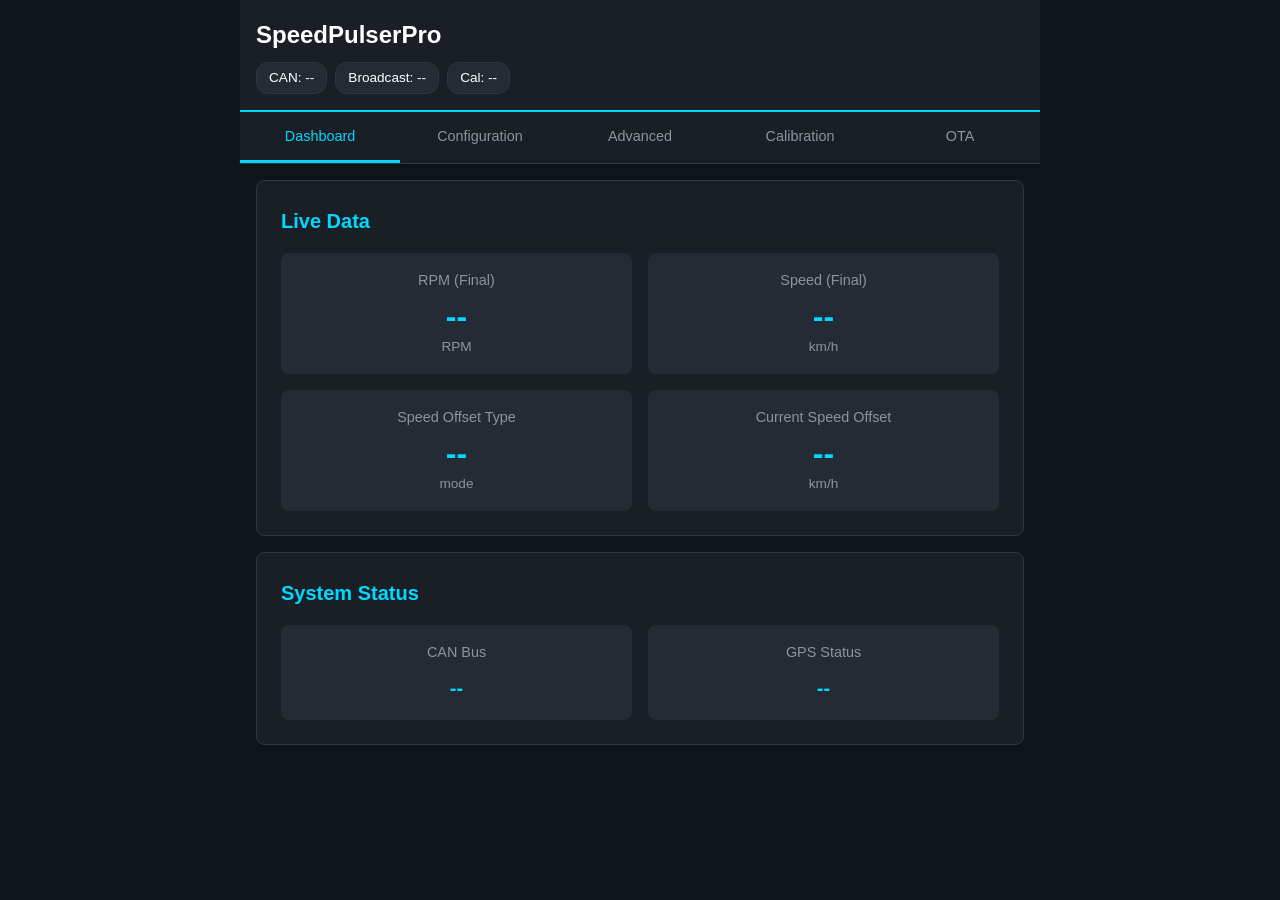
==== data/index.html @ 67b9580f "V2.00" ====
<!DOCTYPE html>
<html lang="en">

<head>
    <meta charset="UTF-8">
    <meta name="viewport" content="width=device-width, initial-scale=1.0, maximum-scale=1.0, user-scalable=no">
    <meta http-equiv="Cache-Control" content="no-cache, no-store, must-revalidate">
    <meta http-equiv="Pragma" content="no-cache">
    <meta http-equiv="Expires" content="0">

    <title>SpeedPulserPro</title>
    <link rel="stylesheet" href="style.css">
</head>

<body>
    <div class="container">
        <header>
            <h1>SpeedPulserPro</h1>
            <div class="status-bar">
                <span class="status-badge" id="canStatus">CAN: --</span>
                <span class="status-badge" id="broadcastStatus">Broadcast: --</span>
                <span class="status-badge" id="calibrationStatus">Cal: --</span>
            </div>
        </header>

        <nav class="nav-tabs">
            <button class="nav-tab active" data-page="dashboard">Dashboard</button>
            <button class="nav-tab" data-page="configuration">Configuration</button>
            <button class="nav-tab" data-page="advanced">Advanced</button>
            <button class="nav-tab" data-page="calibration">Calibration</button>
            <button class="nav-tab" data-page="ota">OTA</button>
        </nav>

        <div class="page active" id="dashboard-page">
            <section class="card">
                <h2>Live Data</h2>
                <div class="gauge-grid">
                    <div class="gauge">
                        <div class="gauge-label">RPM (Final)</div>
                        <div class="gauge-value" id="rpm">--</div>
                        <div class="gauge-unit">RPM</div>
                    </div>
                    <div class="gauge">
                        <div class="gauge-label">Speed (Final)</div>
                        <div class="gauge-value" id="speed">--</div>
                        <div class="gauge-unit">km/h</div>
                    </div>
                    <div class="gauge">
                        <div class="gauge-label">Speed Offset Type</div>
                        <div class="gauge-value" id="speedOffsetType">--</div>
                        <div class="gauge-unit">mode</div>
                    </div>
                    <div class="gauge">
                        <div class="gauge-label">Current Speed Offset</div>
                        <div class="gauge-value" id="currentSpeedOffset">--</div>
                        <div class="gauge-unit">km/h</div>
                    </div>
                </div>
            </section>

            <section class="card">
                <h2>System Status</h2>
                <div class="status-grid">
                    <div class="status-item">
                        <div class="status-label">CAN Bus</div>
                        <div class="status-value" id="canPresent">--</div>
                    </div>
                    <div class="status-item">
                        <div class="status-label">GPS Status</div>
                        <div class="status-value" id="gpsPresent">--</div>
                    </div>
                </div>
            </section>
        </div>

        <div class="page" id="configuration-page">
            <section class="card">
                <h2>Needle Sweep Configuration</h2>
                <div class="form-group">
                    <label>
                        <input type="checkbox" id="hasNeedleSweep">
                        Enable Needle Sweep
                    </label>
                </div>
                <div class="input-group">
                    <label>Sweep Speed (ms)</label>
                    <input type="number" id="sweepSpeed" min="0" max="100" value="0">
                </div>
                <div class="input-group">
                    <label>RPM Step</label>
                    <input type="number" id="stepRPM" min="0" max="500" value="100">
                </div>
                <div class="input-group">
                    <label>Speed Step</label>
                    <input type="number" id="stepSpeed" min="0" max="500" value="100">
                </div>
                <button class="btn-secondary" id="testNeedleSweep">Test Needle Sweep</button>
            </section>

            <section class="card">
                <h2>Cluster Output Configuration</h2>
                <div class="form-group">
                    <label>
                        <input type="checkbox" id="coilType">
                        Use Coil Output (RPM)
                    </label>
                </div>
                <div class="form-group">
                    <label>
                        <input type="checkbox" id="broadcastSpeed">
                        Broadcast Speed
                    </label>
                </div>
                <div class="input-group">
                    <label>Motor Calibration</label>
                    <select id="motorCalibration">
                        <option value="1">Loading calibrations...</option>
                    </select>
                </div>
            </section>

            <section class="card">
                <h2>Speed Limits and Global Offset</h2>
                <div class="input-group">
                    <label>Maximum Speed (km/h): <span id="maxSpeed-display">200</span></label>
                    <input type="range" id="maxSpeed" min="0" max="400" step="5" value="200" class="slider">
                </div>
                <div class="input-group">
                    <label>Maximum Hall Frequency (Hz): <span id="maxFreqHall-display">200</span></label>
                    <input type="range" id="maxFreqHall" min="0" max="400" step="5" value="200" class="slider">
                </div>
                <div class="form-group">
                    <label>
                        <input type="checkbox" id="useGlobalSpeedOffset" checked>
                        Enable Global Speed Offset
                    </label>
                </div>
                <div class="form-group">
                    <label>
                        <input type="checkbox" id="speedOffsetPositive" checked>
                        Positive Offset
                    </label>
                </div>
                <div class="input-group">
                    <label>Global Speed Offset: <span id="speedOffset-display">0</span> km/h</label>
                    <input type="range" id="speedOffset" min="0" max="50" step="1" value="0" class="slider">
                </div>
            </section>
        </div>

        <div class="page" id="advanced-page">
            <section class="card">
                <h2>Signal Filters</h2>
                <div class="input-group">
                    <label>Hall Speed Filter Samples (1-10): <span id="averageFilterHall-display">6</span></label>
                    <input type="range" id="averageFilterHall" min="1" max="10" step="1" value="6" class="slider">
                </div>
                <div class="input-group">
                    <label>RPM Filter Samples (1-10): <span id="averageFilterRPM-display">6</span></label>
                    <input type="range" id="averageFilterRPM" min="1" max="10" step="1" value="6" class="slider">
                </div>
            </section>

            <section class="card">
                <h2>Live Data - All Inputs</h2>
                <div class="live-data-grid">
                    <div class="live-data-item">
                        <div class="live-data-label">RPM</div>
                        <div class="live-data-value" id="liveRPM">--</div>
                    </div>
                    <div class="live-data-item">
                        <div class="live-data-label">Hall RPM</div>
                        <div class="live-data-value" id="liveHallRPM">--</div>
                    </div>
                    <div class="live-data-item">
                        <div class="live-data-label">CAN RPM</div>
                        <div class="live-data-value" id="liveCANRPM">--</div>
                    </div>
                    <div class="live-data-item">
                        <div class="live-data-label">Hall Speed</div>
                        <div class="live-data-value" id="liveHallSpeed">--</div>
                    </div>
                    <div class="live-data-item">
                        <div class="live-data-label">ECU Speed</div>
                        <div class="live-data-value" id="liveECUSpeed">--</div>
                    </div>
                    <div class="live-data-item">
                        <div class="live-data-label">ABS Speed</div>
                        <div class="live-data-value" id="liveABSSpeed">--</div>
                    </div>
                    <div class="live-data-item">
                        <div class="live-data-label">DSG Speed</div>
                        <div class="live-data-value" id="liveDSGSpeed">--</div>
                    </div>
                    <div class="live-data-item">
                        <div class="live-data-label">TP2.0/UDS Speed</div>
                        <div class="live-data-value" id="liveUDSSpeed">--</div>
                    </div>
                    <div class="live-data-item">
                        <div class="live-data-label">GPS Speed</div>
                        <div class="live-data-value" id="liveGPSSpeed">--</div>
                    </div>
                    <div class="live-data-item">
                        <div class="live-data-label">GPS Status</div>
                        <div class="live-data-value" id="liveGPSStatus">--</div>
                    </div>
                </div>
            </section>

            <section class="card">
                <h2>RPM Output Test</h2>
                <div class="form-group">
                    <label>
                        <input type="checkbox" id="testRPM">
                        Enable RPM Test
                    </label>
                </div>
                <div class="input-group">
                    <label>Test RPM Value: <span id="tempRPM-display">0</span> RPM</label>
                    <input type="range" id="tempRPM" min="0" max="8000" value="0" class="slider">
                </div>
            </section>

            <section class="card">
                <h2>Speed Output Test</h2>
                <div class="form-group">
                    <label>
                        <input type="checkbox" id="testSpeedo">
                        Enable Speed Test
                    </label>
                </div>
                <div class="input-group">
                    <label>Test Speed Value: <span id="tempSpeed-display">0</span> km/h</label>
                    <input type="range" id="tempSpeed" min="0" max="400" step="5" value="0" class="slider">
                </div>
            </section>

            <section class="card">
                <h2>Speed Selection</h2>
                <div class="input-group">
                    <label>Primary Speed Input</label>
                    <select id="speedSource">
                        <option value="Hall">Hall</option>
                        <option value="ECU">ECU</option>
                        <option value="ABS">ABS</option>
                        <option value="DSG">DSG</option>
                        <option value="TP2.0-DSG">TP/UDS DSG</option>
                        <option value="GPS">GPS</option>
                    </select>
                </div>
            </section>

            <section class="card">
                <h2>RPM Selection</h2>
                <div class="input-group">
                    <label>Primary RPM Input</label>
                    <select id="rpmSource">
                        <option value="Hall">Hall</option>
                        <option value="CAN">CAN</option>
                    </select>
                </div>
                <div class="input-group">
                    <label>Cluster Frequency Limit: <span id="maxRPM-display">230</span> Hz</label>
                    <input type="range" id="maxRPM" min="50" max="500" step="5" value="230" class="slider">
                </div>
                <button class="btn-secondary" id="resetMaxRPM">Reset Cluster Frequency Limit</button>
                <div class="input-group">
                    <label>Cluster RPM Limit: <span id="clusterRPMLimit-display">7000</span> RPM</label>
                    <input type="range" id="clusterRPMLimit" min="1000" max="10000" step="5" value="7000" class="slider">
                </div>
                <button class="btn-secondary" id="resetClusterRPMLimit">Reset Cluster RPM Limit</button>
            </section>

            <section class="card">
                <h2>Calibration</h2>
                <div class="form-group">
                    <label>
                        <input type="checkbox" id="testCal">
                        Enable Calibration
                    </label>
                </div>
                <div class="input-group">
                    <button class="btn-secondary" id="dutyDownBtn">Duty -1%</button>
                    <button class="btn-secondary" id="dutyUpBtn">Duty +1%</button>
                </div>
                <div class="status-item" style="margin-top: 1rem;">
                    <div class="status-label">Current Duty Cycle</div>
                    <div class="status-value" id="tempDutyCycle-display">0</div>
                </div>
            </section>
        </div>

        <div class="page" id="calibration-page">
            <section class="card">
                <h2>Speed Offset Curve (5 Points)</h2>
                <div class="form-group">
                    <label>
                        <input type="checkbox" id="useSpeedOffsetCurve">
                        Enable Speed-Dependent Offset Curve
                    </label>
                </div>
                <p class="hint">When enabled, the curve offsets below are used instead of the global speed offset.</p>
            </section>

            <section class="card">
                <h2>Point 1 (0-50 km/h)</h2>
                <div class="input-group">
                    <label>Offset: <span id="curveOffset0-display">0</span> km/h</label>
                    <input type="range" id="curveOffset0" min="-20" max="20" step="1" value="0" class="slider">
                </div>
            </section>

            <section class="card">
                <h2>Point 2 (51-100 km/h)</h2>
                <div class="input-group">
                    <label>Offset: <span id="curveOffset1-display">0</span> km/h</label>
                    <input type="range" id="curveOffset1" min="-20" max="20" step="1" value="0" class="slider">
                </div>
            </section>

            <section class="card">
                <h2>Point 3 (101-150 km/h)</h2>
                <div class="input-group">
                    <label>Offset: <span id="curveOffset2-display">0</span> km/h</label>
                    <input type="range" id="curveOffset2" min="-20" max="20" step="1" value="0" class="slider">
                </div>
            </section>

            <section class="card">
                <h2>Point 4 (151-200 km/h)</h2>
                <div class="input-group">
                    <label>Offset: <span id="curveOffset3-display">0</span> km/h</label>
                    <input type="range" id="curveOffset3" min="-20" max="20" step="1" value="0" class="slider">
                </div>
            </section>

            <section class="card">
                <h2>Point 5 (201+ km/h)</h2>
                <div class="input-group">
                    <label>Offset: <span id="curveOffset4-display">0</span> km/h</label>
                    <input type="range" id="curveOffset4" min="-20" max="20" step="1" value="0" class="slider">
                </div>
            </section>
        </div>

        <div class="page" id="ota-page">
            <section class="card">
                <h2>OTA Firmware Update</h2>
                <div class="status-item" style="margin-bottom: 1rem;">
                    <div class="status-label">Firmware Version</div>
                    <div class="status-value" id="fwVersion">FW: --</div>
                </div>
                <p>Select a compiled firmware .bin file and upload it over WiFi.</p>
                <div class="input-group">
                    <label>Firmware Binary (.bin)</label>
                    <input type="file" id="otaBinFile" accept=".bin,application/octet-stream">
                </div>
                <button class="btn-secondary" id="otaUploadBtn">Upload Firmware</button>
                <div class="status-item" style="margin-top: 1rem;">
                    <div class="status-label">OTA Status</div>
                    <div class="status-value" id="otaStatus">Idle</div>
                </div>
            </section>
        </div>


    </div>

    <link rel="stylesheet" href="style.css">
    <script src="app.js"></script>
</body>

</html>
---- data/style.css ----
* {
    margin: 0;
    padding: 0;
    box-sizing: border-box;
}

:root {
    --primary: #00D9FF;
    --secondary: #FF6B35;
    --background: #0F1419;
    --surface: #1A1F26;
    --surface-light: #252B34;
    --text: #FFFFFF;
    --text-dim: #8B949E;
    --success: #2EA043;
    --warning: #FFA657;
    --danger: #F85149;
    --border: #30363D;
}

body {
    font-family: -apple-system, BlinkMacSystemFont, 'Segoe UI', Arial, sans-serif;
    background: var(--background);
    color: var(--text);
    line-height: 1.6;
    -webkit-font-smoothing: antialiased;
}

.container {
    max-width: 800px;
    margin: 0 auto;
    padding: 0;
}

header {
    background: var(--surface);
    padding: 1rem;
    border-bottom: 2px solid var(--primary);
    position: sticky;
    top: 0;
    z-index: 100;
}

header h1 {
    font-size: 1.5rem;
    margin-bottom: 0.5rem;
}

.status-bar {
    display: flex;
    gap: 0.5rem;
    flex-wrap: wrap;
}

.status-badge {
    display: inline-block;
    padding: 0.25rem 0.75rem;
    background: var(--surface-light);
    border-radius: 12px;
    font-size: 0.85rem;
    border: 1px solid var(--border);
}

.status-badge.connected {
    background: var(--success);
    border-color: var(--success);
}

.status-badge.error {
    background: var(--danger);
    border-color: var(--danger);
}

.nav-tabs {
    display: flex;
    background: var(--surface);
    border-bottom: 1px solid var(--border);
    overflow-x: auto;
    -webkit-overflow-scrolling: touch;
}

.nav-tab {
    flex: 1;
    padding: 1rem;
    background: none;
    border: none;
    color: var(--text-dim);
    font-size: 0.9rem;
    cursor: pointer;
    border-bottom: 3px solid transparent;
    transition: all 0.2s;
    white-space: nowrap;
}

.nav-tab.active {
    color: var(--primary);
    border-bottom-color: var(--primary);
}

.nav-tab:hover {
    background: var(--surface-light);
}

.page {
    display: none;
    padding: 1rem;
}

.page.active {
    display: block;
}

.card {
    background: var(--surface);
    border: 1px solid var(--border);
    border-radius: 8px;
    padding: 1.5rem;
    margin-bottom: 1rem;
}

.card h2 {
    font-size: 1.25rem;
    margin-bottom: 1rem;
    color: var(--primary);
}

.hint {
    color: var(--text-dim);
    font-size: 0.9rem;
    margin-bottom: 1rem;
}

.mode-grid {
    display: grid;
    grid-template-columns: repeat(3, 1fr);
    gap: 0.75rem;
    margin-bottom: 1rem;
}

.mode-btn {
    padding: 1rem;
    background: var(--surface-light);
    border: 2px solid var(--border);
    border-radius: 8px;
    color: var(--text);
    font-size: 1rem;
    font-weight: 600;
    cursor: pointer;
    transition: all 0.2s;
}

.mode-btn:hover {
    background: var(--surface);
    border-color: var(--primary);
}

.mode-btn.active {
    background: var(--primary);
    border-color: var(--primary);
    color: var(--background);
}

.current-mode {
    text-align: center;
    font-size: 1.1rem;
    padding: 0.75rem;
    background: var(--surface-light);
    border-radius: 8px;
}

.current-mode span {
    color: var(--primary);
    font-weight: 600;
}

.gauge-grid {
    display: grid;
    grid-template-columns: repeat(2, 1fr);
    gap: 1rem;
}

.live-data-grid {
    display: grid;
    grid-template-columns: repeat(auto-fit, minmax(130px, 1fr));
    gap: 0.75rem;
}

.live-data-item {
    padding: 0.75rem;
    background: var(--surface-light);
    border-radius: 8px;
    text-align: center;
}

.live-data-label {
    color: var(--text-dim);
    font-size: 0.8rem;
    margin-bottom: 0.35rem;
}

.live-data-value {
    font-size: 1.1rem;
    font-weight: 600;
    color: var(--primary);
    line-height: 1.15;
}

.gauge {
    text-align: center;
    padding: 1rem;
    background: var(--surface-light);
    border-radius: 8px;
}

.gauge-label {
    color: var(--text-dim);
    font-size: 0.9rem;
    margin-bottom: 0.5rem;
}

.gauge-value {
    font-size: 2rem;
    font-weight: 700;
    color: var(--primary);
    line-height: 1;
}

.gauge-unit {
    color: var(--text-dim);
    font-size: 0.85rem;
    margin-top: 0.25rem;
}

.engagement-display {
    padding: 1rem;
}

.engagement-label {
    display: flex;
    justify-content: space-between;
    margin-bottom: 0.75rem;
    font-size: 0.95rem;
}

.engagement-label span span {
    color: var(--primary);
    font-weight: 600;
}

.engagement-bar {
    width: 100%;
    height: 2rem;
    background: var(--surface-light);
    border-radius: 4px;
    overflow: hidden;
    position: relative;
}

.engagement-fill {
    height: 100%;
    background: linear-gradient(90deg, var(--primary), var(--secondary));
    transition: width 0.3s ease;
    width: 0%;
}

.input-select {
    width: 100%;
    padding: 0.75rem;
    background: var(--surface-light);
    border: 1px solid var(--border);
    border-radius: 8px;
    color: var(--text);
    font-size: 1rem;
    cursor: pointer;
}

.slider-container {
    padding: 0.5rem 0;
}

.slider {
    width: 100%;
    height: 8px;
    background: var(--surface-light);
    border-radius: 4px;
    outline: none;
    margin-bottom: 0.5rem;
}

.slider::-webkit-slider-thumb {
    -webkit-appearance: none;
    width: 24px;
    height: 24px;
    background: var(--primary);
    border-radius: 50%;
    cursor: pointer;
}

.slider::-moz-range-thumb {
    width: 24px;
    height: 24px;
    background: var(--primary);
    border-radius: 50%;
    cursor: pointer;
    border: none;
}

.slider-value {
    text-align: center;
    font-size: 1.1rem;
    color: var(--primary);
    font-weight: 600;
}

.toggle-group {
    display: flex;
    flex-direction: column;
    gap: 1rem;
}

.toggle {
    display: flex;
    align-items: center;
    cursor: pointer;
    user-select: none;
}

.toggle input {
    display: none;
}

.toggle-slider {
    position: relative;
    width: 48px;
    height: 28px;
    background: var(--surface-light);
    border-radius: 14px;
    transition: background 0.3s;
    margin-right: 0.75rem;
    flex-shrink: 0;
}

.toggle-slider::after {
    content: '';
    position: absolute;
    left: 3px;
    top: 3px;
    width: 22px;
    height: 22px;
    background: white;
    border-radius: 50%;
    transition: transform 0.3s;
}

.toggle input:checked+.toggle-slider {
    background: var(--primary);
}

.toggle input:checked+.toggle-slider::after {
    transform: translateX(20px);
}

.toggle-label {
    font-size: 1rem;
}

.btn-primary,
.btn-secondary {
    width: 100%;
    padding: 1rem;
    border: none;
    border-radius: 8px;
    font-size: 1rem;
    font-weight: 600;
    cursor: pointer;
    transition: all 0.2s;
}

.btn-primary {
    background: var(--primary);
    color: var(--background);
}

.btn-primary:hover {
    background: #00C0E6;
    transform: translateY(-1px);
}

.btn-secondary {
    background: var(--surface-light);
    color: var(--text);
    border: 1px solid var(--border);
}

.btn-secondary:hover {
    background: var(--surface);
    border-color: var(--primary);
}

.map-container {
    display: grid;
    grid-template-columns: auto 1fr;
    grid-template-rows: 1fr auto;
    gap: 0.5rem;
    margin: 1rem 0;
}

.map-axis-label-y {
    writing-mode: vertical-rl;
    transform: rotate(180deg);
    text-align: center;
    color: var(--text-dim);
    font-size: 0.85rem;
    display: flex;
    align-items: center;
    justify-content: center;
}

.map-axis-label-x {
    grid-column: 2;
    text-align: center;
    color: var(--text-dim);
    font-size: 0.85rem;
}

.map-grid {
    display: grid;
    grid-template-columns: repeat(8, 1fr);
    gap: 4px;
}

.map-cell {
    aspect-ratio: 1;
    background: var(--surface-light);
    border: 1px solid var(--border);
    border-radius: 4px;
    display: flex;
    align-items: center;
    justify-content: center;
    font-size: 0.6rem;
    font-weight: 600;
    cursor: pointer;
    transition: all 0.2s;
}

.map-cellHeader {
    aspect-ratio: 1;
    background: var(--surface-light);
    border: 1px solid var(--border);
    border-radius: 4px;
    display: flex;
    align-items: center;
    justify-content: center;
    font-size: 0.6rem;
    font-weight: 600;
    cursor: pointer;
    transition: all 0.2s;
}

.map-cell:hover {
    background: var(--surface);
    border-color: var(--primary);
    transform: scale(1.05);
}

.map-cell.low {
    background: #1a3a3a;
    color: var(--success);
}

.map-cell.medium {
    background: #3a3a1a;
    color: var(--warning);
}

.map-cell.high {
    background: #3a1a1a;
    color: var(--secondary);
}

.map-cell.activeTrace {
    background: #09d135;
    color: var(--warning);
}

.map-controls {
    display: grid;
    grid-template-columns: 1fr 1fr;
    gap: 0.75rem;
    margin-top: 1rem;
}

.modal {
    display: none;
    position: fixed;
    top: 0;
    left: 0;
    width: 100%;
    height: 100%;
    background: rgba(0, 0, 0, 0.8);
    z-index: 1000;
    align-items: center;
    justify-content: center;
}

.modal.active {
    display: flex;
}

.modal-content {
    background: var(--surface);
    border: 1px solid var(--border);
    border-radius: 12px;
    padding: 2rem;
    max-width: 320px;
    width: 90%;
}

.modal-content h3 {
    margin-bottom: 1rem;
    color: var(--primary);
}

.input-number {
    width: 100%;
    padding: 0.75rem;
    background: var(--surface-light);
    border: 1px solid var(--border);
    border-radius: 8px;
    color: var(--text);
    font-size: 1.5rem;
    text-align: center;
    margin-bottom: 1rem;
}

.modal-buttons {
    display: grid;
    grid-template-columns: 1fr 1fr;
    gap: 0.75rem;
}

.diag-grid {
    display: flex;
    flex-direction: column;
    gap: 0.75rem;
}

.diag-item {
    display: flex;
    justify-content: space-between;
    padding: 0.75rem;
    background: var(--surface-light);
    border-radius: 6px;
}

.diag-label {
    color: var(--text-dim);
}

.diag-value {
    color: var(--primary);
    font-weight: 600;
}

/* Form elements */
.input-group {
    margin-bottom: 1rem;
}

.input-group label {
    display: block;
    color: var(--text-dim);
    font-size: 0.9rem;
    margin-bottom: 0.5rem;
}

.input-group input[type="number"],
.input-group input[type="text"],
.input-group select {
    width: 100%;
    padding: 0.75rem;
    background: var(--surface-light);
    border: 1px solid var(--border);
    border-radius: 6px;
    color: var(--text);
    font-size: 1rem;
}

.input-group input[type="number"]:focus,
.input-group input[type="text"]:focus,
.input-group select:focus {
    outline: none;
    border-color: var(--primary);
    box-shadow: 0 0 0 2px rgba(0, 217, 255, 0.1);
}

.form-group {
    display: flex;
    flex-direction: column;
    gap: 0.5rem;
}

.form-group label {
    display: flex;
    align-items: center;
    cursor: pointer;
    user-select: none;
}

.form-group input[type="checkbox"] {
    width: 20px;
    height: 20px;
    margin-right: 0.75rem;
    cursor: pointer;
}

.status-grid {
    display: grid;
    grid-template-columns: repeat(2, 1fr);
    gap: 1rem;
}

.status-item {
    padding: 1rem;
    background: var(--surface-light);
    border-radius: 8px;
    text-align: center;
}

.status-label {
    color: var(--text-dim);
    font-size: 0.9rem;
    display: block;
    margin-bottom: 0.5rem;
}

.status-value {
    color: var(--primary);
    font-size: 1.25rem;
    font-weight: 600;
}

.info-grid {
    display: flex;
    flex-direction: column;
    gap: 0.75rem;
}

.info-item {
    display: flex;
    justify-content: space-between;
    padding: 0.75rem;
    background: var(--surface-light);
    border-radius: 6px;
    align-items: center;
}

.info-item span {
    color: var(--text-dim);
}

.info-item strong {
    color: var(--primary);
    font-weight: 600;
}
---- data/style.css ----
* {
    margin: 0;
    padding: 0;
    box-sizing: border-box;
}

:root {
    --primary: #00D9FF;
    --secondary: #FF6B35;
    --background: #0F1419;
    --surface: #1A1F26;
    --surface-light: #252B34;
    --text: #FFFFFF;
    --text-dim: #8B949E;
    --success: #2EA043;
    --warning: #FFA657;
    --danger: #F85149;
    --border: #30363D;
}

body {
    font-family: -apple-system, BlinkMacSystemFont, 'Segoe UI', Arial, sans-serif;
    background: var(--background);
    color: var(--text);
    line-height: 1.6;
    -webkit-font-smoothing: antialiased;
}

.container {
    max-width: 800px;
    margin: 0 auto;
    padding: 0;
}

header {
    background: var(--surface);
    padding: 1rem;
    border-bottom: 2px solid var(--primary);
    position: sticky;
    top: 0;
    z-index: 100;
}

header h1 {
    font-size: 1.5rem;
    margin-bottom: 0.5rem;
}

.status-bar {
    display: flex;
    gap: 0.5rem;
    flex-wrap: wrap;
}

.status-badge {
    display: inline-block;
    padding: 0.25rem 0.75rem;
    background: var(--surface-light);
    border-radius: 12px;
    font-size: 0.85rem;
    border: 1px solid var(--border);
}

.status-badge.connected {
    background: var(--success);
    border-color: var(--success);
}

.status-badge.error {
    background: var(--danger);
    border-color: var(--danger);
}

.nav-tabs {
    display: flex;
    background: var(--surface);
    border-bottom: 1px solid var(--border);
    overflow-x: auto;
    -webkit-overflow-scrolling: touch;
}

.nav-tab {
    flex: 1;
    padding: 1rem;
    background: none;
    border: none;
    color: var(--text-dim);
    font-size: 0.9rem;
    cursor: pointer;
    border-bottom: 3px solid transparent;
    transition: all 0.2s;
    white-space: nowrap;
}

.nav-tab.active {
    color: var(--primary);
    border-bottom-color: var(--primary);
}

.nav-tab:hover {
    background: var(--surface-light);
}

.page {
    display: none;
    padding: 1rem;
}

.page.active {
    display: block;
}

.card {
    background: var(--surface);
    border: 1px solid var(--border);
    border-radius: 8px;
    padding: 1.5rem;
    margin-bottom: 1rem;
}

.card h2 {
    font-size: 1.25rem;
    margin-bottom: 1rem;
    color: var(--primary);
}

.hint {
    color: var(--text-dim);
    font-size: 0.9rem;
    margin-bottom: 1rem;
}

.mode-grid {
    display: grid;
    grid-template-columns: repeat(3, 1fr);
    gap: 0.75rem;
    margin-bottom: 1rem;
}

.mode-btn {
    padding: 1rem;
    background: var(--surface-light);
    border: 2px solid var(--border);
    border-radius: 8px;
    color: var(--text);
    font-size: 1rem;
    font-weight: 600;
    cursor: pointer;
    transition: all 0.2s;
}

.mode-btn:hover {
    background: var(--surface);
    border-color: var(--primary);
}

.mode-btn.active {
    background: var(--primary);
    border-color: var(--primary);
    color: var(--background);
}

.current-mode {
    text-align: center;
    font-size: 1.1rem;
    padding: 0.75rem;
    background: var(--surface-light);
    border-radius: 8px;
}

.current-mode span {
    color: var(--primary);
    font-weight: 600;
}

.gauge-grid {
    display: grid;
    grid-template-columns: repeat(2, 1fr);
    gap: 1rem;
}

.live-data-grid {
    display: grid;
    grid-template-columns: repeat(auto-fit, minmax(130px, 1fr));
    gap: 0.75rem;
}

.live-data-item {
    padding: 0.75rem;
    background: var(--surface-light);
    border-radius: 8px;
    text-align: center;
}

.live-data-label {
    color: var(--text-dim);
    font-size: 0.8rem;
    margin-bottom: 0.35rem;
}

.live-data-value {
    font-size: 1.1rem;
    font-weight: 600;
    color: var(--primary);
    line-height: 1.15;
}

.gauge {
    text-align: center;
    padding: 1rem;
    background: var(--surface-light);
    border-radius: 8px;
}

.gauge-label {
    color: var(--text-dim);
    font-size: 0.9rem;
    margin-bottom: 0.5rem;
}

.gauge-value {
    font-size: 2rem;
    font-weight: 700;
    color: var(--primary);
    line-height: 1;
}

.gauge-unit {
    color: var(--text-dim);
    font-size: 0.85rem;
    margin-top: 0.25rem;
}

.engagement-display {
    padding: 1rem;
}

.engagement-label {
    display: flex;
    justify-content: space-between;
    margin-bottom: 0.75rem;
    font-size: 0.95rem;
}

.engagement-label span span {
    color: var(--primary);
    font-weight: 600;
}

.engagement-bar {
    width: 100%;
    height: 2rem;
    background: var(--surface-light);
    border-radius: 4px;
    overflow: hidden;
    position: relative;
}

.engagement-fill {
    height: 100%;
    background: linear-gradient(90deg, var(--primary), var(--secondary));
    transition: width 0.3s ease;
    width: 0%;
}

.input-select {
    width: 100%;
    padding: 0.75rem;
    background: var(--surface-light);
    border: 1px solid var(--border);
    border-radius: 8px;
    color: var(--text);
    font-size: 1rem;
    cursor: pointer;
}

.slider-container {
    padding: 0.5rem 0;
}

.slider {
    width: 100%;
    height: 8px;
    background: var(--surface-light);
    border-radius: 4px;
    outline: none;
    margin-bottom: 0.5rem;
}

.slider::-webkit-slider-thumb {
    -webkit-appearance: none;
    width: 24px;
    height: 24px;
    background: var(--primary);
    border-radius: 50%;
    cursor: pointer;
}

.slider::-moz-range-thumb {
    width: 24px;
    height: 24px;
    background: var(--primary);
    border-radius: 50%;
    cursor: pointer;
    border: none;
}

.slider-value {
    text-align: center;
    font-size: 1.1rem;
    color: var(--primary);
    font-weight: 600;
}

.toggle-group {
    display: flex;
    flex-direction: column;
    gap: 1rem;
}

.toggle {
    display: flex;
    align-items: center;
    cursor: pointer;
    user-select: none;
}

.toggle input {
    display: none;
}

.toggle-slider {
    position: relative;
    width: 48px;
    height: 28px;
    background: var(--surface-light);
    border-radius: 14px;
    transition: background 0.3s;
    margin-right: 0.75rem;
    flex-shrink: 0;
}

.toggle-slider::after {
    content: '';
    position: absolute;
    left: 3px;
    top: 3px;
    width: 22px;
    height: 22px;
    background: white;
    border-radius: 50%;
    transition: transform 0.3s;
}

.toggle input:checked+.toggle-slider {
    background: var(--primary);
}

.toggle input:checked+.toggle-slider::after {
    transform: translateX(20px);
}

.toggle-label {
    font-size: 1rem;
}

.btn-primary,
.btn-secondary {
    width: 100%;
    padding: 1rem;
    border: none;
    border-radius: 8px;
    font-size: 1rem;
    font-weight: 600;
    cursor: pointer;
    transition: all 0.2s;
}

.btn-primary {
    background: var(--primary);
    color: var(--background);
}

.btn-primary:hover {
    background: #00C0E6;
    transform: translateY(-1px);
}

.btn-secondary {
    background: var(--surface-light);
    color: var(--text);
    border: 1px solid var(--border);
}

.btn-secondary:hover {
    background: var(--surface);
    border-color: var(--primary);
}

.map-container {
    display: grid;
    grid-template-columns: auto 1fr;
    grid-template-rows: 1fr auto;
    gap: 0.5rem;
    margin: 1rem 0;
}

.map-axis-label-y {
    writing-mode: vertical-rl;
    transform: rotate(180deg);
    text-align: center;
    color: var(--text-dim);
    font-size: 0.85rem;
    display: flex;
    align-items: center;
    justify-content: center;
}

.map-axis-label-x {
    grid-column: 2;
    text-align: center;
    color: var(--text-dim);
    font-size: 0.85rem;
}

.map-grid {
    display: grid;
    grid-template-columns: repeat(8, 1fr);
    gap: 4px;
}

.map-cell {
    aspect-ratio: 1;
    background: var(--surface-light);
    border: 1px solid var(--border);
    border-radius: 4px;
    display: flex;
    align-items: center;
    justify-content: center;
    font-size: 0.6rem;
    font-weight: 600;
    cursor: pointer;
    transition: all 0.2s;
}

.map-cellHeader {
    aspect-ratio: 1;
    background: var(--surface-light);
    border: 1px solid var(--border);
    border-radius: 4px;
    display: flex;
    align-items: center;
    justify-content: center;
    font-size: 0.6rem;
    font-weight: 600;
    cursor: pointer;
    transition: all 0.2s;
}

.map-cell:hover {
    background: var(--surface);
    border-color: var(--primary);
    transform: scale(1.05);
}

.map-cell.low {
    background: #1a3a3a;
    color: var(--success);
}

.map-cell.medium {
    background: #3a3a1a;
    color: var(--warning);
}

.map-cell.high {
    background: #3a1a1a;
    color: var(--secondary);
}

.map-cell.activeTrace {
    background: #09d135;
    color: var(--warning);
}

.map-controls {
    display: grid;
    grid-template-columns: 1fr 1fr;
    gap: 0.75rem;
    margin-top: 1rem;
}

.modal {
    display: none;
    position: fixed;
    top: 0;
    left: 0;
    width: 100%;
    height: 100%;
    background: rgba(0, 0, 0, 0.8);
    z-index: 1000;
    align-items: center;
    justify-content: center;
}

.modal.active {
    display: flex;
}

.modal-content {
    background: var(--surface);
    border: 1px solid var(--border);
    border-radius: 12px;
    padding: 2rem;
    max-width: 320px;
    width: 90%;
}

.modal-content h3 {
    margin-bottom: 1rem;
    color: var(--primary);
}

.input-number {
    width: 100%;
    padding: 0.75rem;
    background: var(--surface-light);
    border: 1px solid var(--border);
    border-radius: 8px;
    color: var(--text);
    font-size: 1.5rem;
    text-align: center;
    margin-bottom: 1rem;
}

.modal-buttons {
    display: grid;
    grid-template-columns: 1fr 1fr;
    gap: 0.75rem;
}

.diag-grid {
    display: flex;
    flex-direction: column;
    gap: 0.75rem;
}

.diag-item {
    display: flex;
    justify-content: space-between;
    padding: 0.75rem;
    background: var(--surface-light);
    border-radius: 6px;
}

.diag-label {
    color: var(--text-dim);
}

.diag-value {
    color: var(--primary);
    font-weight: 600;
}

/* Form elements */
.input-group {
    margin-bottom: 1rem;
}

.input-group label {
    display: block;
    color: var(--text-dim);
    font-size: 0.9rem;
    margin-bottom: 0.5rem;
}

.input-group input[type="number"],
.input-group input[type="text"],
.input-group select {
    width: 100%;
    padding: 0.75rem;
    background: var(--surface-light);
    border: 1px solid var(--border);
    border-radius: 6px;
    color: var(--text);
    font-size: 1rem;
}

.input-group input[type="number"]:focus,
.input-group input[type="text"]:focus,
.input-group select:focus {
    outline: none;
    border-color: var(--primary);
    box-shadow: 0 0 0 2px rgba(0, 217, 255, 0.1);
}

.form-group {
    display: flex;
    flex-direction: column;
    gap: 0.5rem;
}

.form-group label {
    display: flex;
    align-items: center;
    cursor: pointer;
    user-select: none;
}

.form-group input[type="checkbox"] {
    width: 20px;
    height: 20px;
    margin-right: 0.75rem;
    cursor: pointer;
}

.status-grid {
    display: grid;
    grid-template-columns: repeat(2, 1fr);
    gap: 1rem;
}

.status-item {
    padding: 1rem;
    background: var(--surface-light);
    border-radius: 8px;
    text-align: center;
}

.status-label {
    color: var(--text-dim);
    font-size: 0.9rem;
    display: block;
    margin-bottom: 0.5rem;
}

.status-value {
    color: var(--primary);
    font-size: 1.25rem;
    font-weight: 600;
}

.info-grid {
    display: flex;
    flex-direction: column;
    gap: 0.75rem;
}

.info-item {
    display: flex;
    justify-content: space-between;
    padding: 0.75rem;
    background: var(--surface-light);
    border-radius: 6px;
    align-items: center;
}

.info-item span {
    color: var(--text-dim);
}

.info-item strong {
    color: var(--primary);
    font-weight: 600;
}
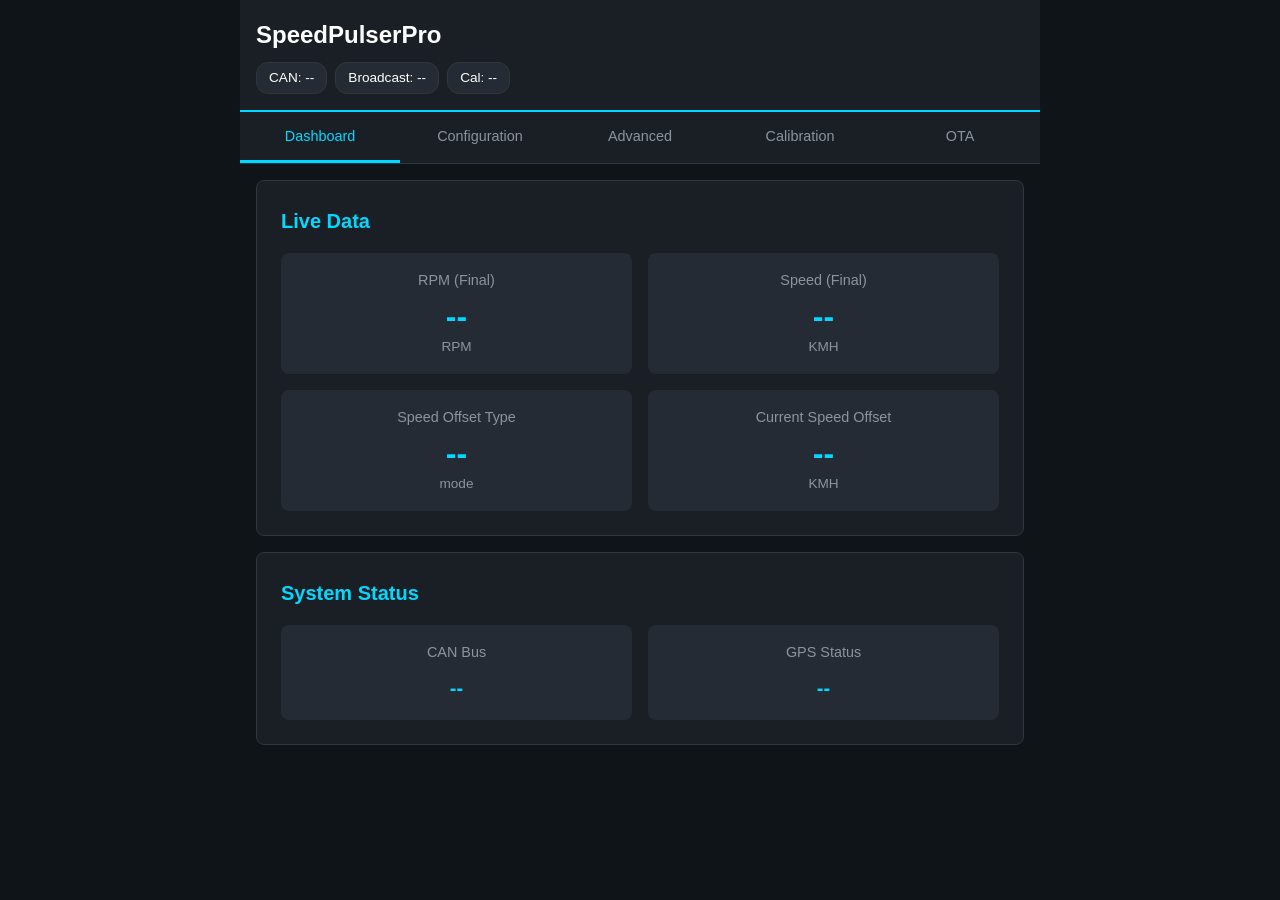
==== commit 73300132: "V2.50 Added BMW 2002 calibration." ====
--- a/data/index.html
+++ b/data/index.html
@@ -9,7 +9,7 @@
     <meta http-equiv="Expires" content="0">
 
     <title>SpeedPulserPro</title>
-    <link rel="stylesheet" href="style.css">
+    <link rel="stylesheet" href="style.css?v=2.01">
 </head>
 
 <body>
@@ -43,7 +43,7 @@
                     <div class="gauge">
                         <div class="gauge-label">Speed (Final)</div>
                         <div class="gauge-value" id="speed">--</div>
-                        <div class="gauge-unit">km/h</div>
+                        <div class="gauge-unit" id="speedUnit">KMH</div>
                     </div>
                     <div class="gauge">
                         <div class="gauge-label">Speed Offset Type</div>
@@ -53,7 +53,7 @@
                     <div class="gauge">
                         <div class="gauge-label">Current Speed Offset</div>
                         <div class="gauge-value" id="currentSpeedOffset">--</div>
-                        <div class="gauge-unit">km/h</div>
+                        <div class="gauge-unit" id="speedOffsetUnit">KMH</div>
                     </div>
                 </div>
             </section>
@@ -82,6 +82,12 @@
                         Enable Needle Sweep
                     </label>
                 </div>
+                <div class="form-group">
+                    <label>
+                        <input type="checkbox" id="linearSpeedSweep">
+                        Linearise Speed Array
+                    </label>
+                </div>
                 <div class="input-group">
                     <label>Sweep Speed (ms)</label>
                     <input type="number" id="sweepSpeed" min="0" max="100" value="0">
@@ -107,8 +113,8 @@
                 </div>
                 <div class="form-group">
                     <label>
-                        <input type="checkbox" id="broadcastSpeed">
-                        Broadcast Speed
+                        <input type="checkbox" id="convertToMPH">
+                        Cluster in MPH
                     </label>
                 </div>
                 <div class="input-group">
@@ -127,8 +133,9 @@
                 </div>
                 <div class="input-group">
                     <label>Maximum Hall Frequency (Hz): <span id="maxFreqHall-display">200</span></label>
-                    <input type="range" id="maxFreqHall" min="0" max="400" step="5" value="200" class="slider">
-                </div>
+                    <input type="range" id="maxFreqHall" min="10" max="500" step="5" value="200" class="slider">
+                </div>
+                <button class="btn-secondary" id="resetMaxFreqHall">Reset Hall Frequency</button>
                 <div class="form-group">
                     <label>
                         <input type="checkbox" id="useGlobalSpeedOffset" checked>
@@ -149,61 +156,169 @@
         </div>
 
         <div class="page" id="advanced-page">
+                        <section class="card">
+                            <h2>Live Data - All Inputs</h2>
+                            <div class="live-data-grid">
+                                <div class="live-data-item">
+                                    <div class="live-data-label">RPM</div>
+                                    <div class="live-data-value" id="liveRPM">--</div>
+                                </div>
+                                <div class="live-data-item">
+                                    <div class="live-data-label">Hall RPM</div>
+                                    <div class="live-data-value" id="liveHallRPM">--</div>
+                                </div>
+                                <div class="live-data-item">
+                                    <div class="live-data-label">CAN RPM</div>
+                                    <div class="live-data-value" id="liveCANRPM">--</div>
+                                </div>
+                                <div class="live-data-item">
+                                    <div class="live-data-label">Hall Speed</div>
+                                    <div class="live-data-value" id="liveHallSpeed">--</div>
+                                </div>
+                                <div class="live-data-item">
+                                    <div class="live-data-label">ECU Speed</div>
+                                    <div class="live-data-value" id="liveECUSpeed">--</div>
+                                </div>
+                                <div class="live-data-item">
+                                    <div class="live-data-label">ABS Speed</div>
+                                    <div class="live-data-value" id="liveABSSpeed">--</div>
+                                </div>
+                                <div class="live-data-item">
+                                    <div class="live-data-label">DSG Speed</div>
+                                    <div class="live-data-value" id="liveDSGSpeed">--</div>
+                                </div>
+                                <div class="live-data-item">
+                                    <div class="live-data-label">TP2.0 Speed</div>
+                                    <div class="live-data-value" id="liveTP20Speed">--</div>
+                                </div>
+                                <div class="live-data-item">
+                                    <div class="live-data-label">UDS Speed</div>
+                                    <div class="live-data-value" id="liveUDSSpeed">--</div>
+                                </div>
+                                <div class="live-data-item">
+                                    <div class="live-data-label">GPS Speed</div>
+                                    <div class="live-data-value" id="liveGPSSpeed">--</div>
+                                </div>
+                                <div class="live-data-item">
+                                    <div class="live-data-label">Custom CAN Speed</div>
+                                    <div class="live-data-value" id="liveAftermarketSpeed">--</div>
+                                </div>
+                                <div class="live-data-item">
+                                    <div class="live-data-label">GPS Status</div>
+                                    <div class="live-data-value" id="liveGPSStatus">--</div>
+                                </div>
+                            </div>
+                        </section>
+            <section class="card">
+                <h2>Broadcast Speed</h2>
+                <div class="form-group">
+                    <label>
+                        <input type="checkbox" id="broadcastSpeedEnabled">
+                        Enable Speed CAN Broadcast
+                    </label>
+                </div>
+                <div class="input-group">
+                    <label>CAN ID (Hex)</label>
+                    <input type="text" id="broadcastSpeedID" value="2C0" maxlength="3" placeholder="2C0">
+                </div>
+                <div class="input-group">
+                    <label>DLC</label>
+                    <input type="number" id="broadcastSpeedDLC" min="0" max="8" value="8">
+                </div>
+                <div class="input-group">
+                    <label>Low Byte Index (0-7)</label>
+                    <input type="number" id="broadcastSpeedLowByte" min="0" max="7" value="2">
+                </div>
+                <div class="input-group">
+                    <label>High Byte Index (0-7)</label>
+                    <input type="number" id="broadcastSpeedHighByte" min="0" max="7" value="3">
+                </div>
+                <div class="input-group">
+                    <label>Byte Order</label>
+                    <select id="broadcastSpeedLittleEndian">
+                        <option value="true">Little Endian</option>
+                        <option value="false">Big Endian</option>
+                    </select>
+                </div>
+                <div class="input-group">
+                    <label>Scale</label>
+                    <input type="number" id="broadcastSpeedScale" step="0.001" value="0.781">
+                </div>
+                <div class="input-group">
+                    <label>Offset</label>
+                    <input type="number" id="broadcastSpeedOffset" value="0">
+                </div>
+                <div class="input-group">
+                    <label>Template Bytes (0-255)</label>
+                    <div class="live-data-grid" style="grid-template-columns: repeat(4, minmax(0, 1fr)); gap: 0.5rem;">
+                        <input type="number" id="broadcastSpeedData0" min="0" max="255" value="0">
+                        <input type="number" id="broadcastSpeedData1" min="0" max="255" value="0">
+                        <input type="number" id="broadcastSpeedData2" min="0" max="255" value="0">
+                        <input type="number" id="broadcastSpeedData3" min="0" max="255" value="0">
+                        <input type="number" id="broadcastSpeedData4" min="0" max="255" value="0">
+                        <input type="number" id="broadcastSpeedData5" min="0" max="255" value="0">
+                        <input type="number" id="broadcastSpeedData6" min="0" max="255" value="0">
+                        <input type="number" id="broadcastSpeedData7" min="0" max="255" value="0">
+                    </div>
+                </div>
+                <div class="live-data-item" style="margin-top: 1rem;">
+                    <div class="live-data-label">Broadcasted Speed Value</div>
+                    <div class="live-data-value" id="liveBroadcastSpeedValue">--</div>
+                </div>
+            </section>
+
+            <section class="card">
+                <h2>GPS Update Rate</h2>
+                <div class="input-group">
+                    <label>GPS Update Rate</label>
+                    <select id="gpsRateSelect" style="margin-bottom: 0.5rem;">
+                        <option value="1">1 Hz</option>
+                        <option value="5">5 Hz</option>
+                        <option value="10">10 Hz</option>
+                        <option value="16">16 Hz</option>
+                    </select>
+                    <br>
+                    <button class="btn-secondary" id="setGpsRateBtn" style="margin-top: 0.5rem;">Set GPS Rate</button>
+                </div>
+                <div class="input-group">
+                    <span id="gpsRateResponse" style="color: #007a3d;"></span>
+                </div>
+                <div class="live-data-item" style="margin-top: 1rem;">
+                    <div class="live-data-label">GPS Updates/sec</div>
+                    <div class="live-data-value" id="liveGPSFrequency">--</div>
+                </div>
+            </section>
+
             <section class="card">
                 <h2>Signal Filters</h2>
                 <div class="input-group">
                     <label>Hall Speed Filter Samples (1-10): <span id="averageFilterHall-display">6</span></label>
-                    <input type="range" id="averageFilterHall" min="1" max="10" step="1" value="6" class="slider">
+                    <input type="range" id="averageFilterHall" min="1" max="10" value="6" class="slider">
                 </div>
                 <div class="input-group">
                     <label>RPM Filter Samples (1-10): <span id="averageFilterRPM-display">6</span></label>
-                    <input type="range" id="averageFilterRPM" min="1" max="10" step="1" value="6" class="slider">
-                </div>
-            </section>
-
-            <section class="card">
-                <h2>Live Data - All Inputs</h2>
-                <div class="live-data-grid">
-                    <div class="live-data-item">
-                        <div class="live-data-label">RPM</div>
-                        <div class="live-data-value" id="liveRPM">--</div>
-                    </div>
-                    <div class="live-data-item">
-                        <div class="live-data-label">Hall RPM</div>
-                        <div class="live-data-value" id="liveHallRPM">--</div>
-                    </div>
-                    <div class="live-data-item">
-                        <div class="live-data-label">CAN RPM</div>
-                        <div class="live-data-value" id="liveCANRPM">--</div>
-                    </div>
-                    <div class="live-data-item">
-                        <div class="live-data-label">Hall Speed</div>
-                        <div class="live-data-value" id="liveHallSpeed">--</div>
-                    </div>
-                    <div class="live-data-item">
-                        <div class="live-data-label">ECU Speed</div>
-                        <div class="live-data-value" id="liveECUSpeed">--</div>
-                    </div>
-                    <div class="live-data-item">
-                        <div class="live-data-label">ABS Speed</div>
-                        <div class="live-data-value" id="liveABSSpeed">--</div>
-                    </div>
-                    <div class="live-data-item">
-                        <div class="live-data-label">DSG Speed</div>
-                        <div class="live-data-value" id="liveDSGSpeed">--</div>
-                    </div>
-                    <div class="live-data-item">
-                        <div class="live-data-label">TP2.0/UDS Speed</div>
-                        <div class="live-data-value" id="liveUDSSpeed">--</div>
-                    </div>
-                    <div class="live-data-item">
-                        <div class="live-data-label">GPS Speed</div>
-                        <div class="live-data-value" id="liveGPSSpeed">--</div>
-                    </div>
-                    <div class="live-data-item">
-                        <div class="live-data-label">GPS Status</div>
-                        <div class="live-data-value" id="liveGPSStatus">--</div>
-                    </div>
+                    <input type="range" id="averageFilterRPM" min="1" max="10" value="6" class="slider">
+                </div>
+            </section>
+
+            <section class="card">
+                <h2>CAN Analyzer</h2>
+                <p style="margin-top: 0;">
+                    Forward all received CAN frames to SavvyCAN. WiFi and Serial modes are mutually exclusive.
+                    <br>WiFi (GVRET): connect SavvyCAN to <strong>192.168.4.1:23</strong>.
+                    <br>Serial (GVRET): select the COM port in SavvyCAN &mdash; baud is set automatically.
+                </p>
+                <div class="form-group">
+                    <label>
+                        <input type="checkbox" id="analyzerMode">
+                        SavvyCAN via WiFi
+                    </label>
+                </div>
+                <div class="form-group">
+                    <label>
+                        <input type="checkbox" id="analyzerSerial">
+                        SavvyCAN via Serial
+                    </label>
                 </div>
             </section>
 
@@ -244,9 +359,46 @@
                         <option value="ECU">ECU</option>
                         <option value="ABS">ABS</option>
                         <option value="DSG">DSG</option>
-                        <option value="TP2.0-DSG">TP/UDS DSG</option>
+                        <option value="TP2.0">TP2.0 (DSG)</option>
+                        <option value="UDS">UDS</option>
                         <option value="GPS">GPS</option>
+                        <option value="Custom CAN">Custom CAN Input</option>
                     </select>
+                </div>
+            </section>
+
+            <section class="card" id="customCANInputCard" style="display:none;">
+                <h2>Custom CAN Input</h2>
+                <div class="input-group">
+                    <label>CAN ID (Hex)</label>
+                    <input type="text" id="aftermarketSpeedID" value="200" maxlength="3" placeholder="200">
+                </div>
+                <div class="input-group">
+                    <label>Low Byte Index (0-7)</label>
+                    <input type="number" id="aftermarketSpeedLowByte" min="0" max="7" value="0">
+                </div>
+                <div class="input-group">
+                    <label>High Byte Index (0-7)</label>
+                    <input type="number" id="aftermarketSpeedHighByte" min="0" max="7" value="1">
+                </div>
+                <div class="input-group">
+                    <label>Byte Order</label>
+                    <select id="aftermarketSpeedLittleEndian">
+                        <option value="true">Little Endian</option>
+                        <option value="false">Big Endian</option>
+                    </select>
+                </div>
+                <div class="input-group">
+                    <label>Scale</label>
+                    <input type="number" id="aftermarketSpeedScale" step="0.001" value="1.000">
+                </div>
+                <div class="input-group">
+                    <label>Offset</label>
+                    <input type="number" id="aftermarketSpeedOffset" value="0">
+                </div>
+                <div class="live-data-item" style="margin-top: 1rem;">
+                    <div class="live-data-label">Parsed Custom CAN Speed</div>
+                    <div class="live-data-value" id="liveAftermarketSpeedCard">--</div>
                 </div>
             </section>
 
@@ -350,24 +502,39 @@
                     <div class="status-label">Firmware Version</div>
                     <div class="status-value" id="fwVersion">FW: --</div>
                 </div>
-                <p>Select a compiled firmware .bin file and upload it over WiFi.</p>
+                <p>Select a compiled firmware <code>.bin</code> file and upload it over WiFi. The device will reboot automatically.</p>
                 <div class="input-group">
                     <label>Firmware Binary (.bin)</label>
                     <input type="file" id="otaBinFile" accept=".bin,application/octet-stream">
                 </div>
                 <button class="btn-secondary" id="otaUploadBtn">Upload Firmware</button>
+                <progress id="otaProgress" max="100" value="0" class="ota-progress"></progress>
                 <div class="status-item" style="margin-top: 1rem;">
-                    <div class="status-label">OTA Status</div>
+                    <div class="status-label">Status</div>
                     <div class="status-value" id="otaStatus">Idle</div>
                 </div>
             </section>
+
+            <section class="card">
+                <h2>OTA Filesystem Update</h2>
+                <p>Select a compiled LittleFS <code>.bin</code> to update the web UI and configuration files. The device will reboot automatically.</p>
+                <div class="input-group">
+                    <label>Filesystem Binary (.bin)</label>
+                    <input type="file" id="otaFsBinFile" accept=".bin,application/octet-stream">
+                </div>
+                <button class="btn-secondary" id="otaFsUploadBtn">Upload Filesystem</button>
+                <progress id="otaFsProgress" max="100" value="0" class="ota-progress"></progress>
+                <div class="status-item" style="margin-top: 1rem;">
+                    <div class="status-label">Status</div>
+                    <div class="status-value" id="otaFsStatus">Idle</div>
+                </div>
+            </section>
         </div>
 
 
     </div>
 
-    <link rel="stylesheet" href="style.css">
-    <script src="app.js"></script>
+    <script src="app.js?v=2.40"></script>
 </body>
 
 </html>
--- a/data/style.css
+++ b/data/style.css
@@ -397,6 +397,35 @@
     border-color: var(--primary);
 }
 
+.ota-progress {
+    display: none;
+    width: 100%;
+    height: 8px;
+    margin-top: 0.75rem;
+    appearance: none;
+    -webkit-appearance: none;
+    border: none;
+    border-radius: 4px;
+    background: var(--surface-light);
+    overflow: hidden;
+}
+
+.ota-progress::-webkit-progress-bar {
+    background: var(--surface-light);
+    border-radius: 4px;
+}
+
+.ota-progress::-webkit-progress-value {
+    background: var(--primary);
+    border-radius: 4px;
+    transition: width 0.2s ease;
+}
+
+.ota-progress::-moz-progress-bar {
+    background: var(--primary);
+    border-radius: 4px;
+}
+
 .map-container {
     display: grid;
     grid-template-columns: auto 1fr;
